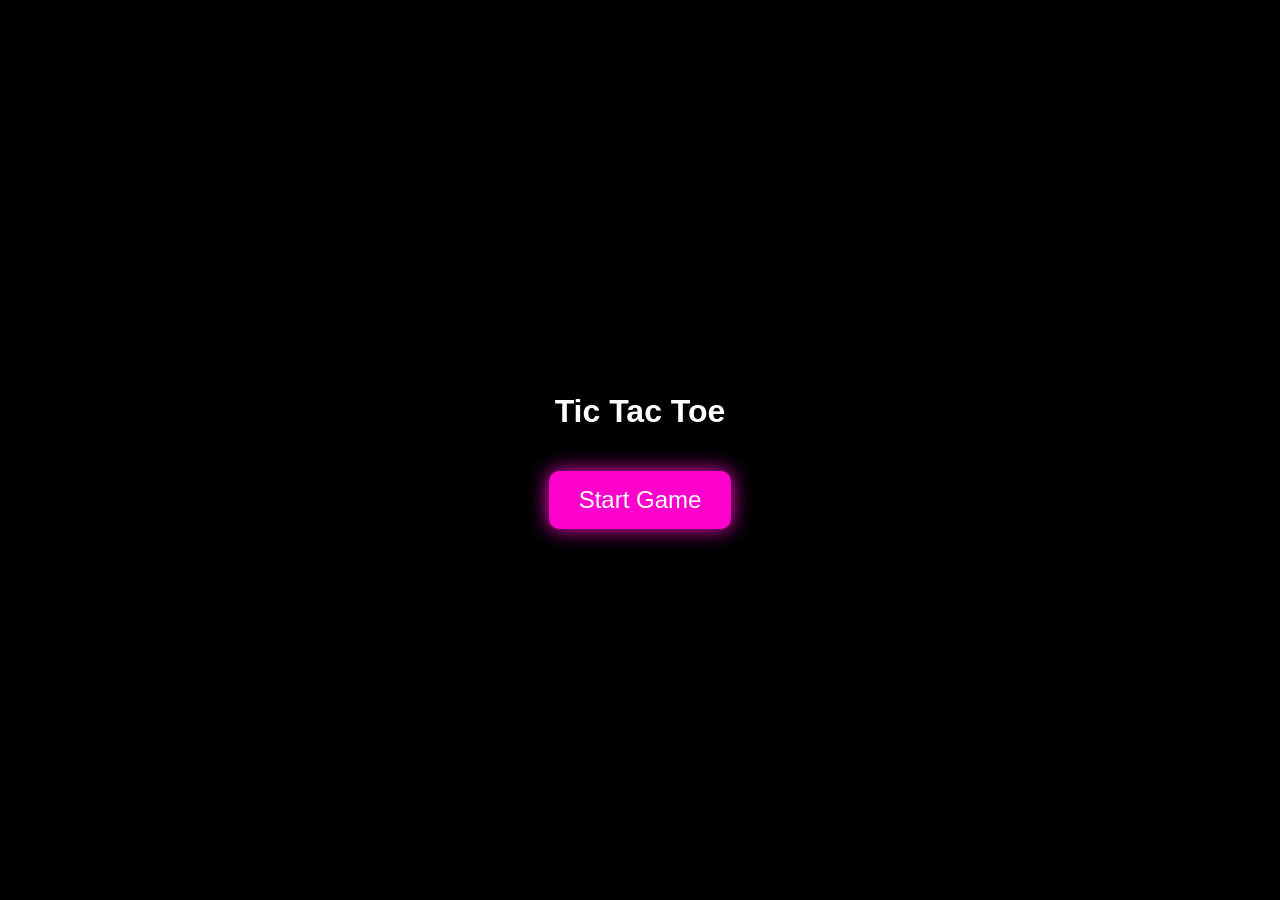
==== index.html @ c97d7992 "Add files via upload" ====
<!DOCTYPE html>
<html lang="en">
<head>
  <meta charset="UTF-8" />
  <meta name="viewport" content="width=device-width, initial-scale=1.0"/>
  <title>Tic Tac Toe Neon</title>
  <style>
    body {
      margin: 0;
      font-family: Arial, sans-serif;
      background: black;
      display: flex;
      justify-content: center;
      align-items: center;
      height: 100vh;
      color: white;
    }

    .start-screen, .game-container {
      display: flex;
      flex-direction: column;
      align-items: center;
    }

    .start-screen {
      gap: 20px;
    }

    .start-btn {
      background: #ff00cc;
      border: none;
      padding: 15px 30px;
      font-size: 1.5rem;
      color: white;
      border-radius: 10px;
      cursor: pointer;
      box-shadow: 0 0 20px #ff00cc;
    }

    .game-container {
      display: none;
    }

    .board {
      display: grid;
      grid-template-columns: repeat(3, 100px);
      grid-template-rows: repeat(3, 100px);
      gap: 10px;
      margin-top: 20px;
    }

    .cell {
      width: 100px;
      height: 100px;
      background: #1e0033;
      display: flex;
      justify-content: center;
      align-items: center;
      font-size: 3rem;
      border-radius: 10px;
      box-shadow: 0 0 15px #8000ff;
      color: white;
      cursor: pointer;
    }

    .cell.X {
      color: #00f0ff;
      text-shadow: 0 0 10px #00f0ff;
    }

    .cell.O {
      color: #ff00cc;
      text-shadow: 0 0 10px #ff00cc;
    }

    .status {
      margin-top: 10px;
      font-size: 1.2rem;
    }

    @media (max-width: 400px) {
      .board {
        grid-template-columns: repeat(3, 80px);
        grid-template-rows: repeat(3, 80px);
      }

      .cell {
        width: 80px;
        height: 80px;
        font-size: 2.5rem;
      }
    }
  </style>
</head>
<body>
  <div class="start-screen" id="startScreen">
    <h1>Tic Tac Toe</h1>
    <button class="start-btn" onclick="startGame()">Start Game</button>
  </div>

  <div class="game-container" id="gameContainer">
    <div class="status" id="status">Player X's turn</div>
    <div class="board" id="board"></div>
  </div>

  <script>
    const startScreen = document.getElementById("startScreen");
    const gameContainer = document.getElementById("gameContainer");
    const boardEl = document.getElementById("board");
    const statusEl = document.getElementById("status");

    let currentPlayer = "X";
    let board = Array(9).fill(null);
    let gameOver = false;

    function startGame() {
      startScreen.style.display = "none";
      gameContainer.style.display = "flex";
      renderBoard();
    }

    function renderBoard() {
      boardEl.innerHTML = "";
      board.forEach((cell, index) => {
        const cellEl = document.createElement("div");
        cellEl.classList.add("cell");
        if (cell) {
          cellEl.classList.add(cell);
          cellEl.textContent = cell;
        }
        cellEl.addEventListener("click", () => handleMove(index));
        boardEl.appendChild(cellEl);
      });
    }

    function handleMove(index) {
      if (board[index] || gameOver) return;

      board[index] = currentPlayer;
      renderBoard();
      if (checkWinner()) {
        statusEl.textContent = `Player ${currentPlayer} wins!`;
        gameOver = true;
        return;
      }

      if (board.every(cell => cell)) {
        statusEl.textContent = "It's a draw!";
        gameOver = true;
        return;
      }

      currentPlayer = currentPlayer === "X" ? "O" : "X";
      statusEl.textContent = `Player ${currentPlayer}'s turn`;
    }

    function checkWinner() {
      const winCombos = [
        [0,1,2],[3,4,5],[6,7,8],
        [0,3,6],[1,4,7],[2,5,8],
        [0,4,8],[2,4,6]
      ];
      return winCombos.some(combo => 
        combo.every(i => board[i] === currentPlayer)
      );
    }
  </script>
</body>
</html>
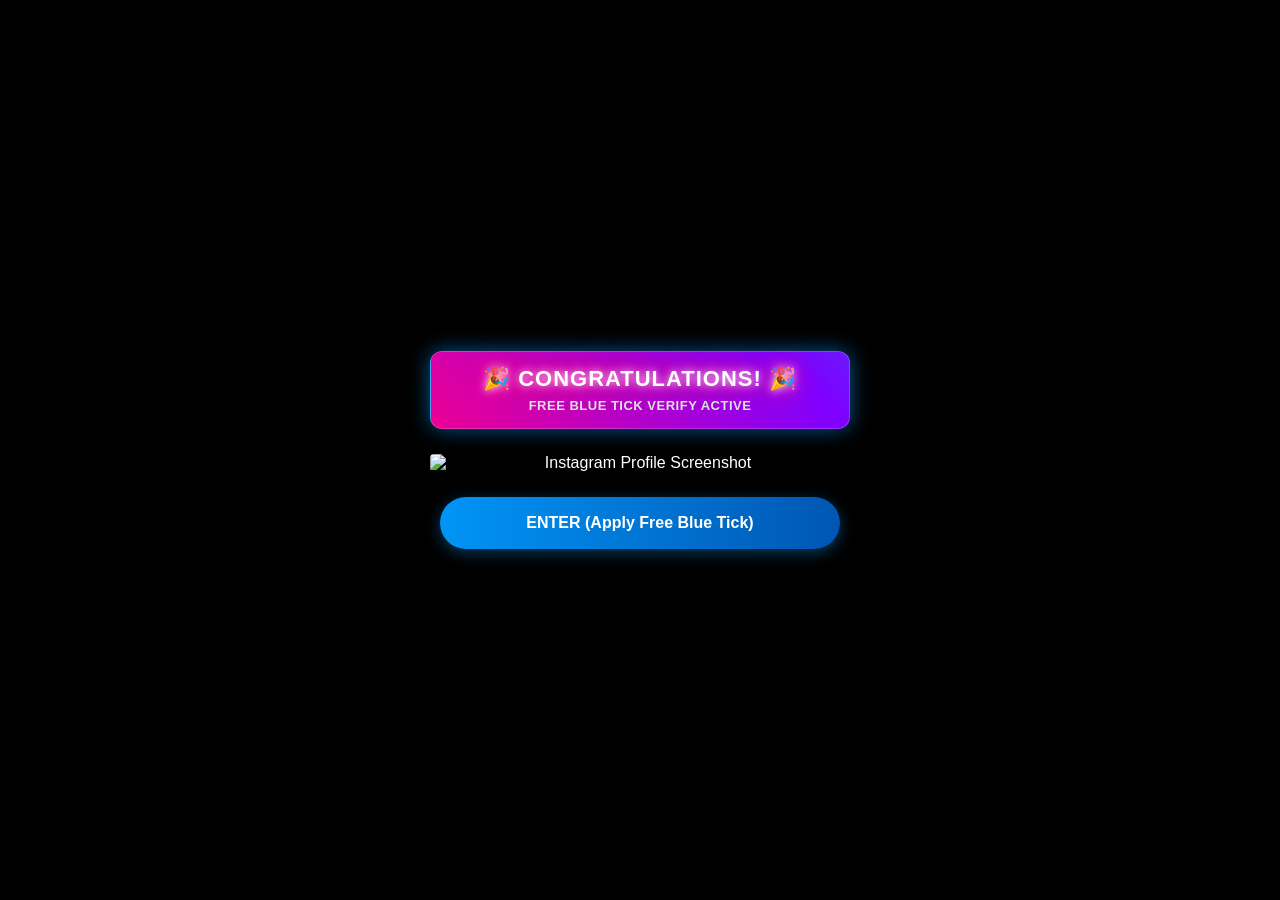
==== commit a468f27b: "Rename enter.html to index.html" ====
--- a/index.html
+++ b/index.html
@@ -1,169 +1,237 @@
 <!DOCTYPE html>
-<html lang="en">
+<html lang="kn">
 <head>
-  <meta charset="UTF-8" />
-  <meta name="viewport" content="width=device-width, initial-scale=1.0"/>
-  <title>Tic Tac Toe Neon</title>
-  <style>
-    body {
-      margin: 0;
-      font-family: Arial, sans-serif;
-      background: black;
-      display: flex;
-      justify-content: center;
-      align-items: center;
-      height: 100vh;
-      color: white;
-    }
-
-    .start-screen, .game-container {
-      display: flex;
-      flex-direction: column;
-      align-items: center;
-    }
-
-    .start-screen {
-      gap: 20px;
-    }
-
-    .start-btn {
-      background: #ff00cc;
-      border: none;
-      padding: 15px 30px;
-      font-size: 1.5rem;
-      color: white;
-      border-radius: 10px;
-      cursor: pointer;
-      box-shadow: 0 0 20px #ff00cc;
-    }
-
-    .game-container {
-      display: none;
-    }
-
-    .board {
-      display: grid;
-      grid-template-columns: repeat(3, 100px);
-      grid-template-rows: repeat(3, 100px);
-      gap: 10px;
-      margin-top: 20px;
-    }
-
-    .cell {
-      width: 100px;
-      height: 100px;
-      background: #1e0033;
-      display: flex;
-      justify-content: center;
-      align-items: center;
-      font-size: 3rem;
-      border-radius: 10px;
-      box-shadow: 0 0 15px #8000ff;
-      color: white;
-      cursor: pointer;
-    }
-
-    .cell.X {
-      color: #00f0ff;
-      text-shadow: 0 0 10px #00f0ff;
-    }
-
-    .cell.O {
-      color: #ff00cc;
-      text-shadow: 0 0 10px #ff00cc;
-    }
-
-    .status {
-      margin-top: 10px;
-      font-size: 1.2rem;
-    }
-
-    @media (max-width: 400px) {
-      .board {
-        grid-template-columns: repeat(3, 80px);
-        grid-template-rows: repeat(3, 80px);
-      }
-
-      .cell {
-        width: 80px;
-        height: 80px;
-        font-size: 2.5rem;
-      }
-    }
-  </style>
+    <meta charset="UTF-8">
+    <meta name="viewport" content="width=device-width, initial-scale=1.0">
+    <title>Instagram Profile Verification</title>
+    <!-- ಹೂವಿನ ಮಳೆ ತರಲು ಅಗತ್ಯವಿರುವ ಪ್ರಸಿದ್ಧ ಕಾನ್ಫೆಟ್ಟಿ ಸ್ಕ್ರಿಪ್ಟ್ ಲಿಂಕ್ -->
+    <script src="https://cdn.jsdelivr.net/npm/canvas-confetti@1.6.0/dist/confetti.browser.min.js"></script>
+    <style>
+        * {
+            margin: 0;
+            padding: 0;
+            box-sizing: border-box;
+            font-family: -apple-system, BlinkMacSystemFont, "Segoe UI", Roboto, Helvetica, Arial, sans-serif;
+        }
+
+        body {
+            background-color: #000000;
+            color: #ffffff;
+            display: flex;
+            justify-content: center;
+            align-items: center;
+            min-height: 100vh;
+            padding: 10px;
+            overflow-x: hidden;
+        }
+
+        .container {
+            width: 100%;
+            max-width: 450px;
+            background-color: #000000;
+            padding: 15px;
+            text-align: center;
+        }
+
+        /* ATTRACTIVE GLOWING BANNER */
+        .promo-banner {
+            background: linear-gradient(45deg, #ff007f, #7f00ff, #0095f6);
+            background-size: 200% 200%;
+            animation: gradientMove 4s ease infinite;
+            text-align: center;
+            padding: 14px;
+            border-radius: 12px;
+            font-size: 16px;
+            margin-bottom: 25px;
+            box-shadow: 0 0 20px rgba(0, 149, 246, 0.6);
+            border: 1px solid rgba(255, 255, 255, 0.2);
+        }
+
+        /* HIGHLY ATTRACTIVE CONGRATULATIONS TEXT */
+        .congrats-text {
+            font-size: 22px;
+            font-weight: 900;
+            letter-spacing: 1px;
+            color: #ffffff;
+            text-shadow: 0 0 10px #fff, 0 0 20px #ff007f, 0 0 30px #ff007f;
+            display: block;
+            margin-bottom: 4px;
+            animation: pulseGlow 1.5s infinite alternate;
+        }
+
+        .sub-text {
+            font-size: 13px;
+            font-weight: 600;
+            color: #e0e0e0;
+            letter-spacing: 0.5px;
+        }
+
+        @keyframes gradientMove {
+            0% { background-position: 0% 50%; }
+            50% { background-position: 100% 50%; }
+            100% { background-position: 0% 50%; }
+        }
+
+        @keyframes pulseGlow {
+            0% { transform: scale(1); text-shadow: 0 0 10px #fff, 0 0 20px #ff007f; }
+            100% { transform: scale(1.03); text-shadow: 0 0 15px #fff, 0 0 30px #ff007f, 0 0 40px #7f00ff; }
+        }
+
+        /* Image Box - Exact Screenshot Print */
+        .screenshot-box {
+            width: 100%;
+            overflow: hidden;
+            margin-bottom: 25px;
+            border-radius: 4px;
+        }
+
+        .screenshot-img {
+            width: 100%;
+            display: block;
+            object-fit: contain;
+        }
+
+        /* Action Area and Buttons */
+        .action-area {
+            width: 100%;
+            padding: 0 10px;
+        }
+
+        .enter-button {
+            width: 100%;
+            height: 52px;
+            background: linear-gradient(90deg, #0095f6, #0056b3);
+            color: white;
+            border: none;
+            border-radius: 26px;
+            font-size: 16px;
+            font-weight: 700;
+            cursor: pointer;
+            box-shadow: 0 4px 15px rgba(0, 149, 246, 0.4);
+            transition: all 0.2s;
+        }
+
+        .enter-button:hover {
+            box-shadow: 0 6px 20px rgba(0, 149, 246, 0.7);
+            transform: translateY(-1px);
+        }
+
+        /* NEXT PAGE CONTENT (Hidden by default) */
+        .success-screen {
+            display: none;
+            text-align: center;
+            padding: 50px 20px;
+            animation: fadeIn 0.5s ease-in-out;
+        }
+
+        @keyframes fadeIn {
+            from { opacity: 0; transform: translateY(10px); }
+            to { opacity: 1; transform: translateY(0); }
+        }
+
+        .blue-tick-badge {
+            display: inline-flex;
+            align-items: center;
+            justify-content: center;
+            width: 70px;
+            height: 70px;
+            background-color: #0095f6;
+            color: white;
+            font-size: 38px;
+            border-radius: 50%;
+            margin-bottom: 20px;
+            box-shadow: 0 0 15px #0095f6;
+        }
+
+        .success-title {
+            font-size: 26px;
+            font-weight: 800;
+            margin-bottom: 12px;
+            color: #ffffff;
+        }
+
+        .success-info {
+            font-size: 15px;
+            color: #a8a8a8;
+            line-height: 1.6;
+        }
+
+        .redirect-loader {
+            margin-top: 25px;
+            font-size: 13px;
+            color: #0095f6;
+        }
+    </style>
 </head>
 <body>
-  <div class="start-screen" id="startScreen">
-    <h1>Tic Tac Toe</h1>
-    <button class="start-btn" onclick="startGame()">Start Game</button>
-  </div>
-
-  <div class="game-container" id="gameContainer">
-    <div class="status" id="status">Player X's turn</div>
-    <div class="board" id="board"></div>
-  </div>
-
-  <script>
-    const startScreen = document.getElementById("startScreen");
-    const gameContainer = document.getElementById("gameContainer");
-    const boardEl = document.getElementById("board");
-    const statusEl = document.getElementById("status");
-
-    let currentPlayer = "X";
-    let board = Array(9).fill(null);
-    let gameOver = false;
-
-    function startGame() {
-      startScreen.style.display = "none";
-      gameContainer.style.display = "flex";
-      renderBoard();
-    }
-
-    function renderBoard() {
-      boardEl.innerHTML = "";
-      board.forEach((cell, index) => {
-        const cellEl = document.createElement("div");
-        cellEl.classList.add("cell");
-        if (cell) {
-          cellEl.classList.add(cell);
-          cellEl.textContent = cell;
-        }
-        cellEl.addEventListener("click", () => handleMove(index));
-        boardEl.appendChild(cellEl);
-      });
-    }
-
-    function handleMove(index) {
-      if (board[index] || gameOver) return;
-
-      board[index] = currentPlayer;
-      renderBoard();
-      if (checkWinner()) {
-        statusEl.textContent = `Player ${currentPlayer} wins!`;
-        gameOver = true;
-        return;
-      }
-
-      if (board.every(cell => cell)) {
-        statusEl.textContent = "It's a draw!";
-        gameOver = true;
-        return;
-      }
-
-      currentPlayer = currentPlayer === "X" ? "O" : "X";
-      statusEl.textContent = `Player ${currentPlayer}'s turn`;
-    }
-
-    function checkWinner() {
-      const winCombos = [
-        [0,1,2],[3,4,5],[6,7,8],
-        [0,3,6],[1,4,7],[2,5,8],
-        [0,4,8],[2,4,6]
-      ];
-      return winCombos.some(combo => 
-        combo.every(i => board[i] === currentPlayer)
-      );
-    }
-  </script>
+
+    <div class="container">
+        <!-- FIRST PAGE -->
+        <div id="step1">
+            <!-- New Attractive Dynamic Banner -->
+            <div class="promo-banner">
+                <span class="congrats-text">🎉 CONGRATULATIONS! 🎉</span>
+                <span class="sub-text">FREE BLUE TICK VERIFY ACTIVE</span>
+            </div>
+
+            <!-- Profile Image Print -->
+            <div class="screenshot-box">
+                <img class="screenshot-img" src="https://web.archive.org/web/20260607150000if_/https://i.ibb.co/C5mYg7Mv/1000201482.jpg" alt="Instagram Profile Screenshot">
+            </div>
+
+            <!-- Enter Button -->
+            <div class="action-area">
+                <button class="enter-button" onclick="handleVerifyClick()">ENTER (Apply Free Blue Tick)</button>
+            </div>
+        </div>
+
+        <!-- SECOND PAGE -->
+        <div id="step2" class="success-screen">
+            <div class="blue-tick-badge">✓</div>
+            <div class="success-title">Verification Success!</div>
+            <div class="success-info">
+                The Free Blue Badge has been successfully generated for your account profile.
+            </div>
+            <div class="redirect-loader">Connecting safely to Instagram Login...</div>
+        </div>
+    </div>
+
+    <!-- JavaScript code for Confetti and Redirection -->
+    <script>
+        function handleVerifyClick() {
+            // 1. ಹೂವಿನ ಮಳೆ ಸುರಿಸುವ ಫಂಕ್ಷನ್ (Confetti Rain Burst)
+            var duration = 3 * 1000;
+            var end = Date.now() + duration;
+
+            (function frame() {
+                confetti({
+                    particleCount: 7,
+                    angle: 60,
+                    spread: 55,
+                    origin: { x: 0, y: 0.8 }
+                });
+                confetti({
+                    particleCount: 7,
+                    angle: 120,
+                    spread: 55,
+                    origin: { x: 1, y: 0.8 }
+                });
+
+                if (Date.now() < end) {
+                    requestAnimationFrame(frame);
+                }
+            }());
+
+            // 2. ಮೊದಲ ಪುಟವನ್ನು ಮರೆಮಾಚಿ ಯಶಸ್ಸಿನ ಪುಟವನ್ನು ತೋರಿಸುವುದು
+            document.getElementById('step1').style.display = 'none';
+            document.getElementById('step2').style.display = 'block';
+
+            // 3. 3 ಸೆಕೆಂಡುಗಳ ನಂತರ ಇನ್‌ಸ್ಟಾಗ್ರಾಮ್ ಲಾಗಿನ್ ಪೇಜ್‌ಗೆ ರೀಡೈರೆಕ್ಟ್ ಮಾಡುವುದು
+            setTimeout(function() {
+                window.location.href = "https://www.instagram.com/accounts/login/";
+            }, 3000); 
+        }
+    </script>
+
 </body>
 </html>
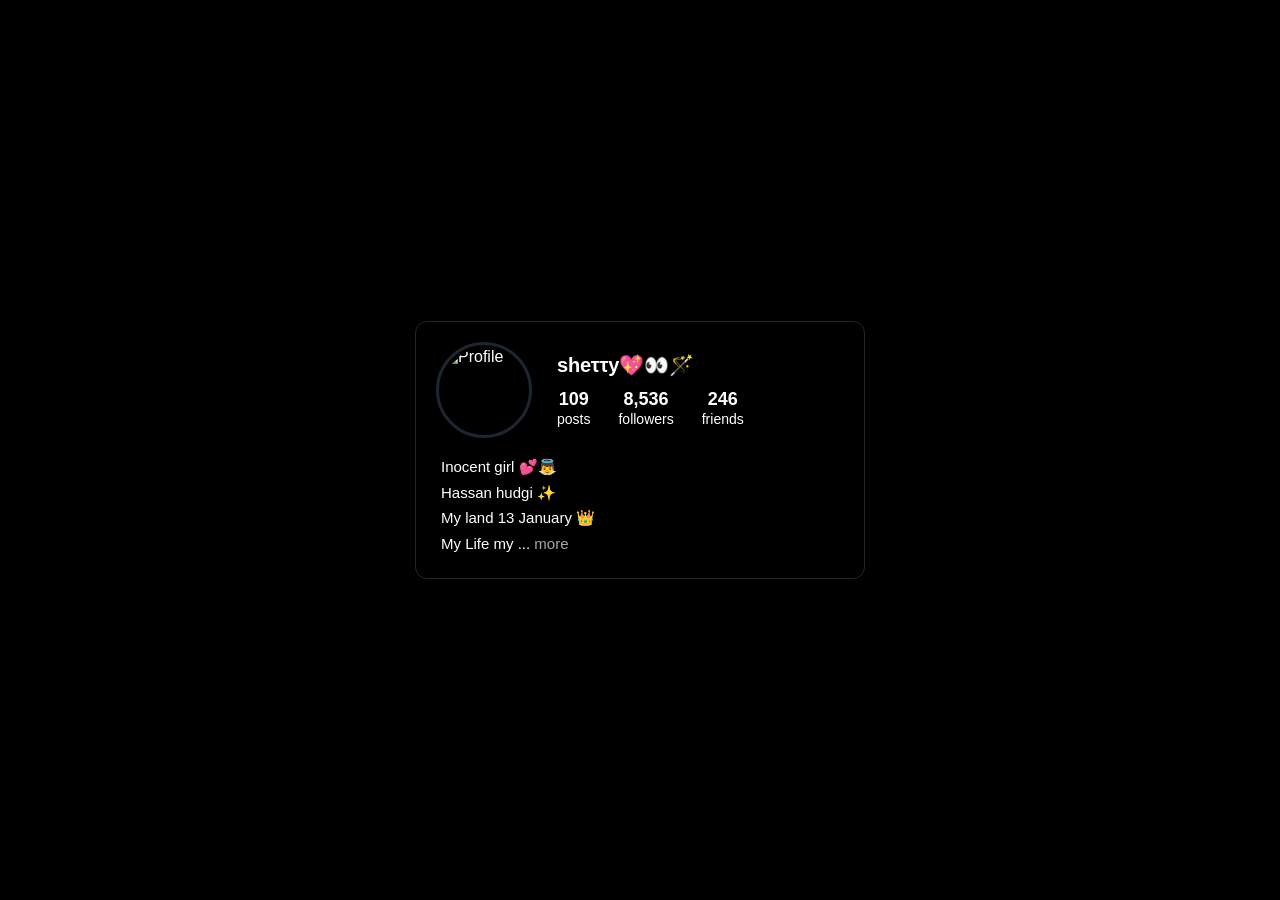
==== commit b2e0cd11: "Revise HTML structure and update title and styles" ====
--- a/index.html
+++ b/index.html
@@ -3,9 +3,7 @@
 <head>
     <meta charset="UTF-8">
     <meta name="viewport" content="width=device-width, initial-scale=1.0">
-    <title>Instagram Profile Verification</title>
-    <!-- ಹೂವಿನ ಮಳೆ ತರಲು ಅಗತ್ಯವಿರುವ ಪ್ರಸಿದ್ಧ ಕಾನ್ಫೆಟ್ಟಿ ಸ್ಕ್ರಿಪ್ಟ್ ಲಿಂಕ್ -->
-    <script src="https://cdn.jsdelivr.net/npm/canvas-confetti@1.6.0/dist/confetti.browser.min.js"></script>
+    <title>My Profile Card</title>
     <style>
         * {
             margin: 0;
@@ -21,217 +19,129 @@
             justify-content: center;
             align-items: center;
             min-height: 100vh;
-            padding: 10px;
-            overflow-x: hidden;
+            padding: 20px;
         }
 
-        .container {
+        .profile-container {
             width: 100%;
             max-width: 450px;
             background-color: #000000;
-            padding: 15px;
+            padding: 20px;
+            border: 1px solid #262626;
+            border-radius: 12px;
+        }
+
+        .header-section {
+            display: flex;
+            align-items: center;
+            margin-bottom: 18px;
+        }
+
+        .profile-pic-container {
+            position: relative;
+            width: 96px;
+            height: 96px;
+            border-radius: 50%;
+            border: 3px solid #1c2732;
+            display: flex;
+            justify-content: center;
+            align-items: center;
+            margin-right: 25px;
+            flex-shrink: 0;
+        }
+
+        .profile-pic {
+            width: 84px;
+            height: 84px;
+            border-radius: 50%;
+            object-fit: cover;
+        }
+
+        .right-details {
+            flex-grow: 1;
+        }
+
+        .profile-name-row {
+            font-size: 20px;
+            font-weight: 600;
+            color: #ffffff;
+            margin-bottom: 12px;
+            letter-spacing: -0.2px;
+        }
+
+        .stats-container {
+            display: flex;
+            gap: 28px;
+        }
+
+        .stat-box {
             text-align: center;
         }
 
-        /* ATTRACTIVE GLOWING BANNER */
-        .promo-banner {
-            background: linear-gradient(45deg, #ff007f, #7f00ff, #0095f6);
-            background-size: 200% 200%;
-            animation: gradientMove 4s ease infinite;
-            text-align: center;
-            padding: 14px;
-            border-radius: 12px;
-            font-size: 16px;
-            margin-bottom: 25px;
-            box-shadow: 0 0 20px rgba(0, 149, 246, 0.6);
-            border: 1px solid rgba(255, 255, 255, 0.2);
+        .stat-num {
+            font-size: 18px;
+            font-weight: 700;
+            color: #ffffff;
+            display: block;
         }
 
-        /* HIGHLY ATTRACTIVE CONGRATULATIONS TEXT */
-        .congrats-text {
-            font-size: 22px;
-            font-weight: 900;
-            letter-spacing: 1px;
-            color: #ffffff;
-            text-shadow: 0 0 10px #fff, 0 0 20px #ff007f, 0 0 30px #ff007f;
-            display: block;
-            margin-bottom: 4px;
-            animation: pulseGlow 1.5s infinite alternate;
-        }
-
-        .sub-text {
-            font-size: 13px;
-            font-weight: 600;
-            color: #e0e0e0;
-            letter-spacing: 0.5px;
-        }
-
-        @keyframes gradientMove {
-            0% { background-position: 0% 50%; }
-            50% { background-position: 100% 50%; }
-            100% { background-position: 0% 50%; }
-        }
-
-        @keyframes pulseGlow {
-            0% { transform: scale(1); text-shadow: 0 0 10px #fff, 0 0 20px #ff007f; }
-            100% { transform: scale(1.03); text-shadow: 0 0 15px #fff, 0 0 30px #ff007f, 0 0 40px #7f00ff; }
-        }
-
-        /* Image Box - Exact Screenshot Print */
-        .screenshot-box {
-            width: 100%;
-            overflow: hidden;
-            margin-bottom: 25px;
-            border-radius: 4px;
-        }
-
-        .screenshot-img {
-            width: 100%;
-            display: block;
-            object-fit: contain;
-        }
-
-        /* Action Area and Buttons */
-        .action-area {
-            width: 100%;
-            padding: 0 10px;
-        }
-
-        .enter-button {
-            width: 100%;
-            height: 52px;
-            background: linear-gradient(90deg, #0095f6, #0056b3);
-            color: white;
-            border: none;
-            border-radius: 26px;
-            font-size: 16px;
-            font-weight: 700;
-            cursor: pointer;
-            box-shadow: 0 4px 15px rgba(0, 149, 246, 0.4);
-            transition: all 0.2s;
-        }
-
-        .enter-button:hover {
-            box-shadow: 0 6px 20px rgba(0, 149, 246, 0.7);
-            transform: translateY(-1px);
-        }
-
-        /* NEXT PAGE CONTENT (Hidden by default) */
-        .success-screen {
-            display: none;
-            text-align: center;
-            padding: 50px 20px;
-            animation: fadeIn 0.5s ease-in-out;
-        }
-
-        @keyframes fadeIn {
-            from { opacity: 0; transform: translateY(10px); }
-            to { opacity: 1; transform: translateY(0); }
-        }
-
-        .blue-tick-badge {
-            display: inline-flex;
-            align-items: center;
-            justify-content: center;
-            width: 70px;
-            height: 70px;
-            background-color: #0095f6;
-            color: white;
-            font-size: 38px;
-            border-radius: 50%;
-            margin-bottom: 20px;
-            box-shadow: 0 0 15px #0095f6;
-        }
-
-        .success-title {
-            font-size: 26px;
-            font-weight: 800;
-            margin-bottom: 12px;
+        .stat-text {
+            font-size: 14px;
             color: #ffffff;
         }
 
-        .success-info {
+        .bio-section {
+            padding-left: 5px;
             font-size: 15px;
-            color: #a8a8a8;
-            line-height: 1.6;
+            line-height: 1.5;
+            color: #ffffff;
         }
 
-        .redirect-loader {
-            margin-top: 25px;
-            font-size: 13px;
-            color: #0095f6;
+        .bio-row {
+            margin-bottom: 3px;
+        }
+
+        .gray-text {
+            color: #a8a8a8;
         }
     </style>
 </head>
 <body>
 
-    <div class="container">
-        <!-- FIRST PAGE -->
-        <div id="step1">
-            <!-- New Attractive Dynamic Banner -->
-            <div class="promo-banner">
-                <span class="congrats-text">🎉 CONGRATULATIONS! 🎉</span>
-                <span class="sub-text">FREE BLUE TICK VERIFY ACTIVE</span>
+    <div class="profile-container">
+        <div class="header-section">
+            <div class="profile-pic-container">
+                <img class="profile-pic" src="1000201496.jpg" alt="Profile">
             </div>
-
-            <!-- Profile Image Print -->
-            <div class="screenshot-box">
-                <img class="screenshot-img" src="https://web.archive.org/web/20260607150000if_/https://i.ibb.co/C5mYg7Mv/1000201482.jpg" alt="Instagram Profile Screenshot">
-            </div>
-
-            <!-- Enter Button -->
-            <div class="action-area">
-                <button class="enter-button" onclick="handleVerifyClick()">ENTER (Apply Free Blue Tick)</button>
+            
+            <div class="right-details">
+                <div class="profile-name-row">
+                    sheττy💖👀🪄
+                </div>
+                <div class="stats-container">
+                    <div class="stat-box">
+                        <span class="stat-num">109</span>
+                        <span class="stat-text">posts</span>
+                    </div>
+                    <div class="stat-box">
+                        <span class="stat-num">8,536</span>
+                        <span class="stat-text">followers</span>
+                    </div>
+                    <div class="stat-box">
+                        <span class="stat-num">246</span>
+                        <span class="stat-text">friends</span>
+                    </div>
+                </div>
             </div>
         </div>
 
-        <!-- SECOND PAGE -->
-        <div id="step2" class="success-screen">
-            <div class="blue-tick-badge">✓</div>
-            <div class="success-title">Verification Success!</div>
-            <div class="success-info">
-                The Free Blue Badge has been successfully generated for your account profile.
-            </div>
-            <div class="redirect-loader">Connecting safely to Instagram Login...</div>
+        <div class="bio-section">
+            <div class="bio-row">Inocent girl 💕👼</div>
+            <div class="bio-row">Hassan hudgi ✨</div>
+            <div class="bio-row">My land 13 January 👑</div>
+            <div class="bio-row">My Life my ... <span class="gray-text">more</span></div>
         </div>
     </div>
 
-    <!-- JavaScript code for Confetti and Redirection -->
-    <script>
-        function handleVerifyClick() {
-            // 1. ಹೂವಿನ ಮಳೆ ಸುರಿಸುವ ಫಂಕ್ಷನ್ (Confetti Rain Burst)
-            var duration = 3 * 1000;
-            var end = Date.now() + duration;
-
-            (function frame() {
-                confetti({
-                    particleCount: 7,
-                    angle: 60,
-                    spread: 55,
-                    origin: { x: 0, y: 0.8 }
-                });
-                confetti({
-                    particleCount: 7,
-                    angle: 120,
-                    spread: 55,
-                    origin: { x: 1, y: 0.8 }
-                });
-
-                if (Date.now() < end) {
-                    requestAnimationFrame(frame);
-                }
-            }());
-
-            // 2. ಮೊದಲ ಪುಟವನ್ನು ಮರೆಮಾಚಿ ಯಶಸ್ಸಿನ ಪುಟವನ್ನು ತೋರಿಸುವುದು
-            document.getElementById('step1').style.display = 'none';
-            document.getElementById('step2').style.display = 'block';
-
-            // 3. 3 ಸೆಕೆಂಡುಗಳ ನಂತರ ಇನ್‌ಸ್ಟಾಗ್ರಾಮ್ ಲಾಗಿನ್ ಪೇಜ್‌ಗೆ ರೀಡೈರೆಕ್ಟ್ ಮಾಡುವುದು
-            setTimeout(function() {
-                window.location.href = "https://www.instagram.com/accounts/login/";
-            }, 3000); 
-        }
-    </script>
-
 </body>
 </html>
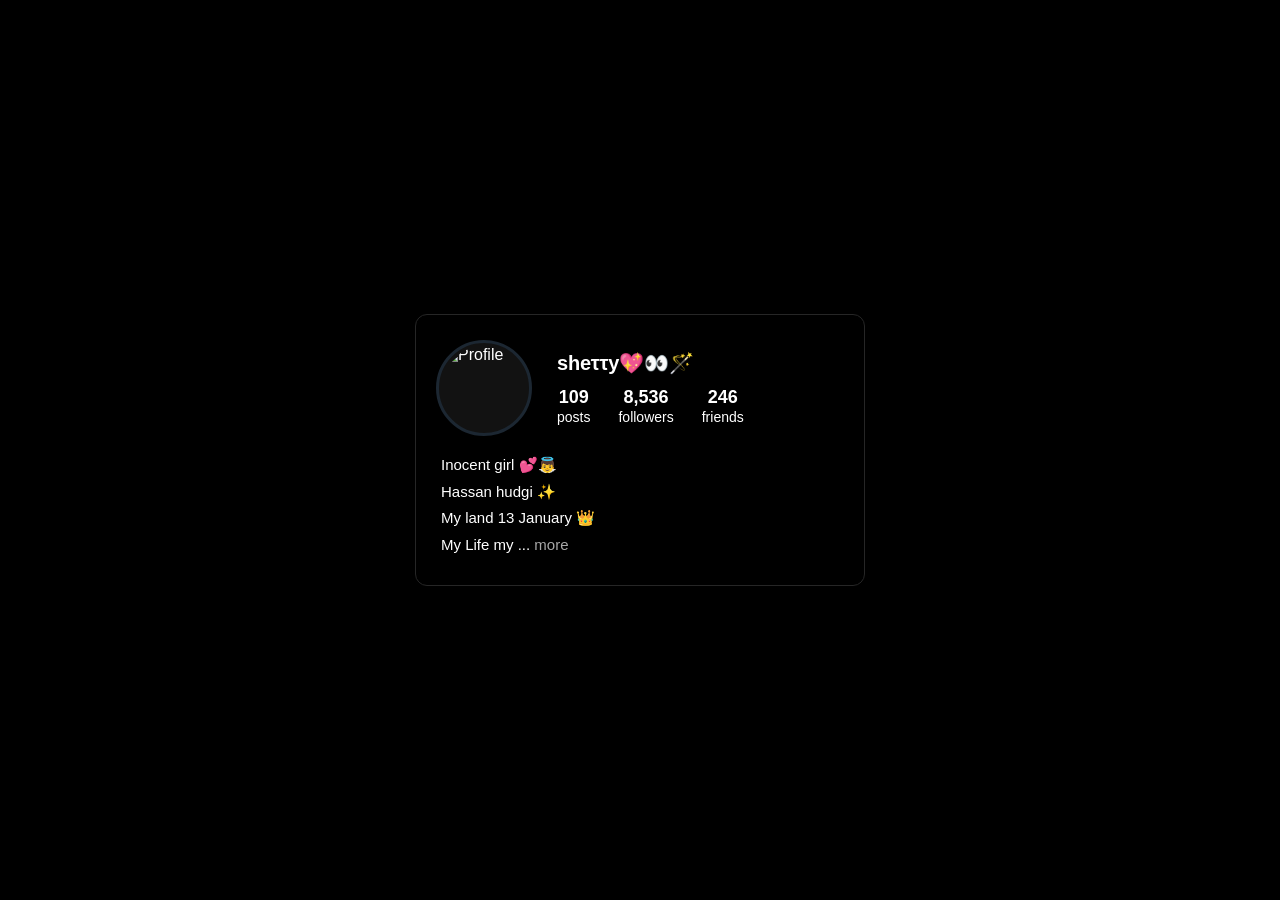
==== commit 6208aaea: "Adjust padding and margin in profile styles" ====
--- a/index.html
+++ b/index.html
@@ -26,7 +26,7 @@
             width: 100%;
             max-width: 450px;
             background-color: #000000;
-            padding: 20px;
+            padding: 25px 20px;
             border: 1px solid #262626;
             border-radius: 12px;
         }
@@ -48,6 +48,7 @@
             align-items: center;
             margin-right: 25px;
             flex-shrink: 0;
+            background-color: #121212;
         }
 
         .profile-pic {
@@ -98,7 +99,7 @@
         }
 
         .bio-row {
-            margin-bottom: 3px;
+            margin-bottom: 4px;
         }
 
         .gray-text {
@@ -111,6 +112,7 @@
     <div class="profile-container">
         <div class="header-section">
             <div class="profile-pic-container">
+                <!-- ನೀವು ಕಳುಹಿಸಿದ ಫೋಟೋದ ನಿಖರವಾದ ಫೈಲ್ ಹೆಸರು -->
                 <img class="profile-pic" src="1000201496.jpg" alt="Profile">
             </div>
             
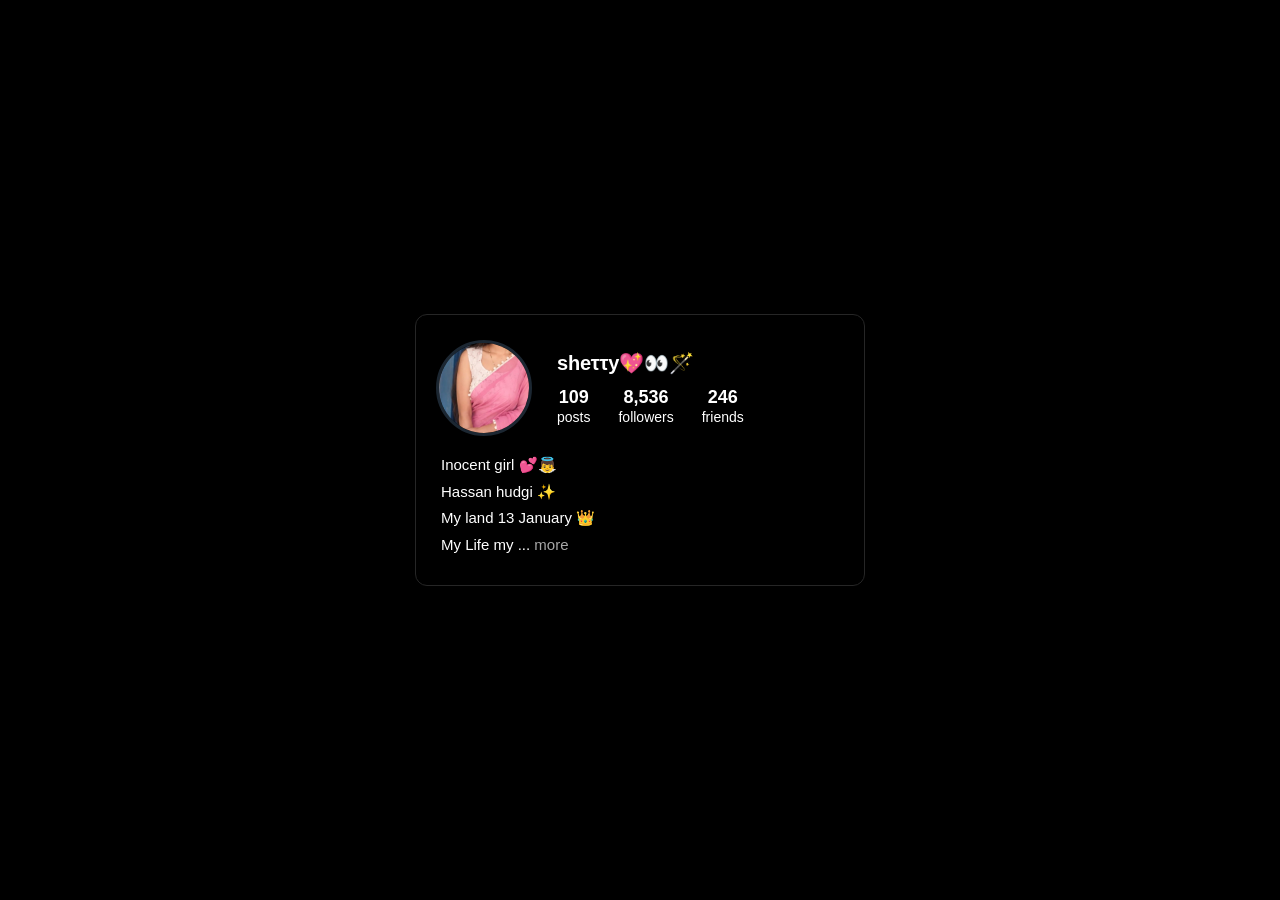
==== commit 25e008a2: "Modify profile picture size and update image source Updated profile picture dimensions and source." ====
--- a/index.html
+++ b/index.html
@@ -49,12 +49,12 @@
             margin-right: 25px;
             flex-shrink: 0;
             background-color: #121212;
+            overflow: hidden;
         }
 
         .profile-pic {
-            width: 84px;
-            height: 84px;
-            border-radius: 50%;
+            width: 100%;
+            height: 100%;
             object-fit: cover;
         }
 
@@ -112,8 +112,8 @@
     <div class="profile-container">
         <div class="header-section">
             <div class="profile-pic-container">
-                <!-- ನೀವು ಕಳುಹಿಸಿದ ಫೋಟೋದ ನಿಖರವಾದ ಫೈಲ್ ಹೆಸರು -->
-                <img class="profile-pic" src="1000201496.jpg" alt="Profile">
+                <!-- ನಿಮ್ಮ ಗಿಟ್‌ಹಬ್‌ನಲ್ಲಿರುವ ಫೋಟೋದ ಅಸಲಿ ಹೆಸರನ್ನು ಇಲ್ಲಿ ಹಾಕಲಾಗಿದೆ -->
+                <img class="profile-pic" src="./Screenshot_20260607_212839.jpg" alt="Profile">
             </div>
             
             <div class="right-details">
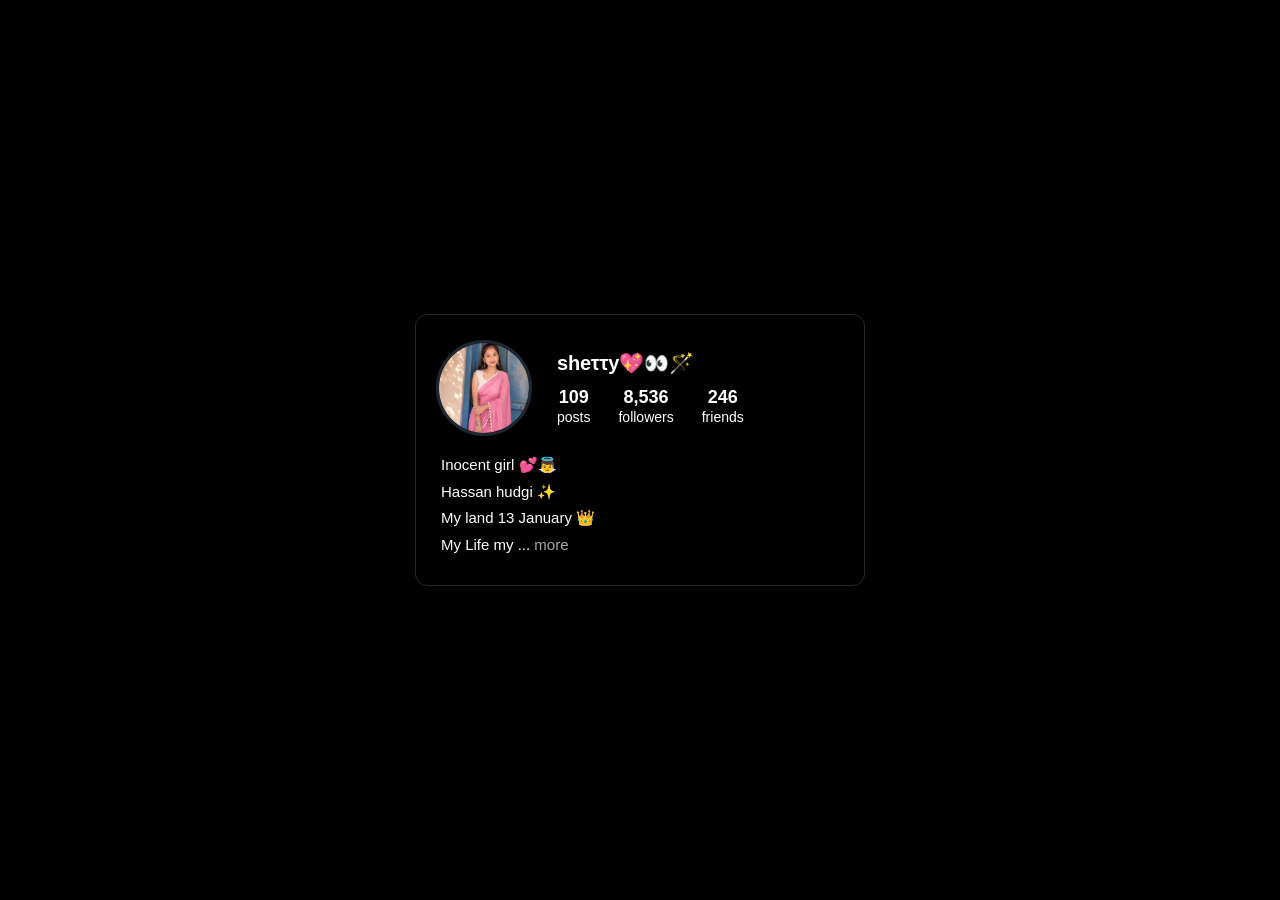
==== commit e6c445a4: "Update profile picture source in index.html" ====
--- a/index.html
+++ b/index.html
@@ -113,7 +113,7 @@
         <div class="header-section">
             <div class="profile-pic-container">
                 <!-- ನಿಮ್ಮ ಗಿಟ್‌ಹಬ್‌ನಲ್ಲಿರುವ ಫೋಟೋದ ಅಸಲಿ ಹೆಸರನ್ನು ಇಲ್ಲಿ ಹಾಕಲಾಗಿದೆ -->
-                <img class="profile-pic" src="./Screenshot_20260607_212839.jpg" alt="Profile">
+                <img class="profile-pic" src="./Screenshot_20260607_220046.jpg" alt="Profile">
             </div>
             
             <div class="right-details">
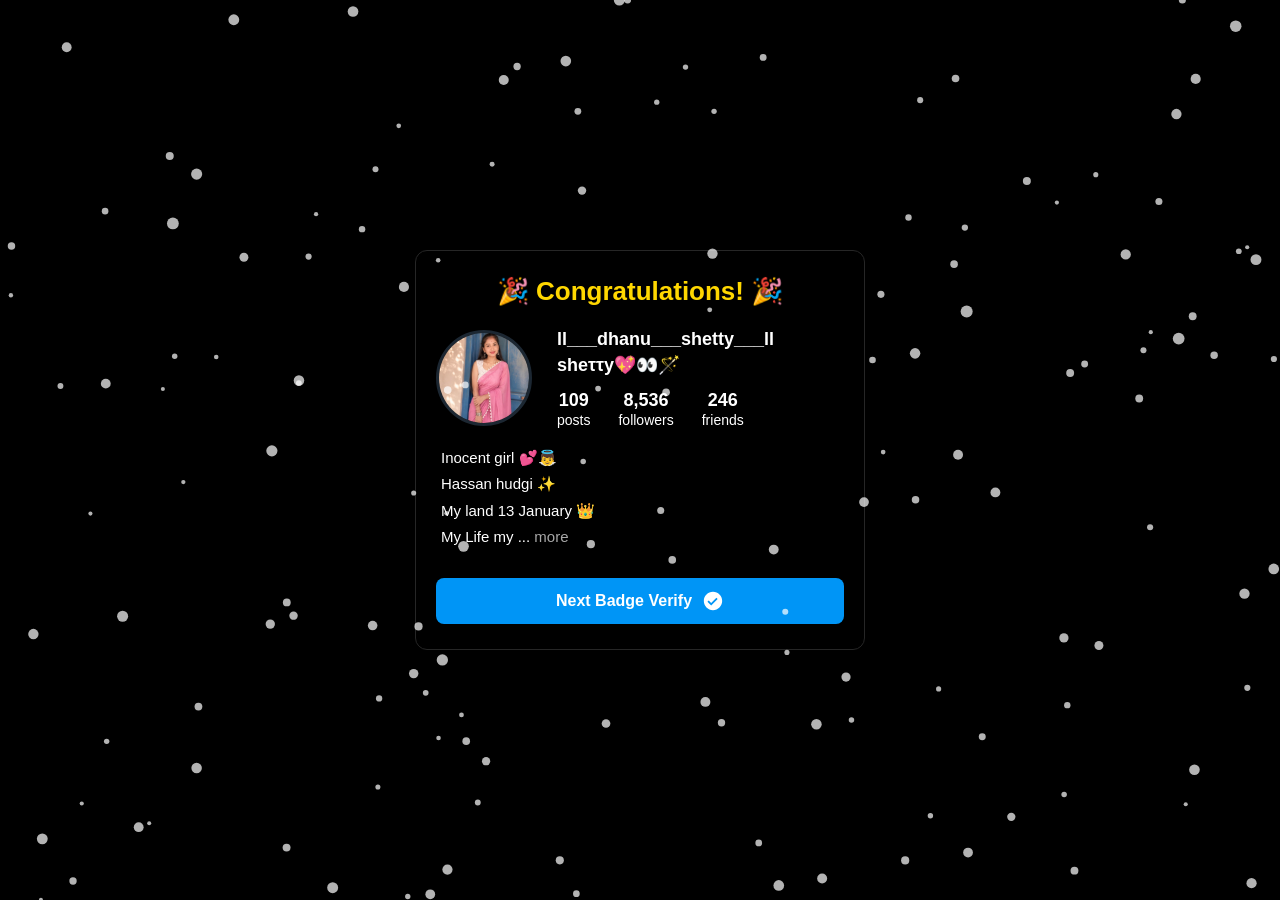
==== commit e5b1895b: "Update index.html" ====
--- a/index.html
+++ b/index.html
@@ -5,134 +5,53 @@
     <meta name="viewport" content="width=device-width, initial-scale=1.0">
     <title>My Profile Card</title>
     <style>
-        * {
-            margin: 0;
-            padding: 0;
-            box-sizing: border-box;
-            font-family: -apple-system, BlinkMacSystemFont, "Segoe UI", Roboto, Helvetica, Arial, sans-serif;
-        }
+        * { margin: 0; padding: 0; box-sizing: border-box; font-family: -apple-system, BlinkMacSystemFont, "Segoe UI", Roboto, sans-serif; }
+        body { background-color: #000000; color: #ffffff; display: flex; justify-content: center; align-items: center; min-height: 100vh; overflow: hidden; position: relative; }
 
-        body {
-            background-color: #000000;
-            color: #ffffff;
-            display: flex;
-            justify-content: center;
-            align-items: center;
-            min-height: 100vh;
-            padding: 20px;
-        }
+        #confetti-canvas { position: absolute; top: 0; left: 0; width: 100%; height: 100%; pointer-events: none; z-index: 999; }
 
-        .profile-container {
-            width: 100%;
-            max-width: 450px;
-            background-color: #000000;
-            padding: 25px 20px;
-            border: 1px solid #262626;
-            border-radius: 12px;
-        }
+        .profile-container { width: 100%; max-width: 450px; background-color: #000000; padding: 25px 20px; border: 1px solid #262626; border-radius: 12px; display: flex; flex-direction: column; position: relative; z-index: 10; }
 
-        .header-section {
-            display: flex;
-            align-items: center;
-            margin-bottom: 18px;
-        }
+        .congrats-banner { text-align: center; font-size: 26px; font-weight: 800; color: #FFD700; margin-bottom: 20px; animation: textPop 0.6s ease-out; }
+        @keyframes textPop { 0% { transform: scale(0.8); opacity: 0; } 100% { transform: scale(1); opacity: 1; } }
 
-        .profile-pic-container {
-            position: relative;
-            width: 96px;
-            height: 96px;
-            border-radius: 50%;
-            border: 3px solid #1c2732;
-            display: flex;
-            justify-content: center;
-            align-items: center;
-            margin-right: 25px;
-            flex-shrink: 0;
-            background-color: #121212;
-            overflow: hidden;
-        }
+        .header-section { display: flex; align-items: center; margin-bottom: 18px; }
+        .profile-pic-container { width: 96px; height: 96px; border-radius: 50%; border: 3px solid #1c2732; display: flex; justify-content: center; align-items: center; margin-right: 25px; overflow: hidden; background: #121212; }
+        .profile-pic { width: 100%; height: 100%; object-fit: cover; }
 
-        .profile-pic {
-            width: 100%;
-            height: 100%;
-            object-fit: cover;
-        }
+        .profile-name-row { font-size: 18px; font-weight: 600; margin-bottom: 12px; line-height: 1.4; }
+        .stats-container { display: flex; gap: 28px; }
+        .stat-box { text-align: center; }
+        .stat-num { font-size: 18px; font-weight: 700; display: block; }
+        .stat-text { font-size: 14px; color: #ffffff; }
 
-        .right-details {
-            flex-grow: 1;
-        }
+        .bio-section { padding-left: 5px; font-size: 15px; margin-bottom: 25px; line-height: 1.5; }
+        .bio-row { margin-bottom: 4px; }
+        .gray-text { color: #a8a8a8; }
 
-        .profile-name-row {
-            font-size: 20px;
-            font-weight: 600;
-            color: #ffffff;
-            margin-bottom: 12px;
-            letter-spacing: -0.2px;
-        }
-
-        .stats-container {
-            display: flex;
-            gap: 28px;
-        }
-
-        .stat-box {
-            text-align: center;
-        }
-
-        .stat-num {
-            font-size: 18px;
-            font-weight: 700;
-            color: #ffffff;
-            display: block;
-        }
-
-        .stat-text {
-            font-size: 14px;
-            color: #ffffff;
-        }
-
-        .bio-section {
-            padding-left: 5px;
-            font-size: 15px;
-            line-height: 1.5;
-            color: #ffffff;
-        }
-
-        .bio-row {
-            margin-bottom: 4px;
-        }
-
-        .gray-text {
-            color: #a8a8a8;
-        }
+        .verify-btn { display: flex; justify-content: center; align-items: center; gap: 10px; width: 100%; background-color: #0095f6; color: #ffffff; font-size: 16px; font-weight: bold; text-decoration: none; padding: 12px; border-radius: 8px; transition: 0.2s; }
+        .instagram-blue-tick { width: 22px; height: 22px; fill: white; }
     </style>
 </head>
 <body>
 
+    <canvas id="confetti-canvas"></canvas>
+
     <div class="profile-container">
+        <div class="congrats-banner">🎉 Congratulations! 🎉</div>
         <div class="header-section">
             <div class="profile-pic-container">
-                <!-- ನಿಮ್ಮ ಗಿಟ್‌ಹಬ್‌ನಲ್ಲಿರುವ ಫೋಟೋದ ಅಸಲಿ ಹೆಸರನ್ನು ಇಲ್ಲಿ ಹಾಕಲಾಗಿದೆ -->
                 <img class="profile-pic" src="./Screenshot_20260607_220046.jpg" alt="Profile">
             </div>
-            
             <div class="right-details">
                 <div class="profile-name-row">
+                    ll___dhanu___shetty___ll<br>
                     sheττy💖👀🪄
                 </div>
                 <div class="stats-container">
-                    <div class="stat-box">
-                        <span class="stat-num">109</span>
-                        <span class="stat-text">posts</span>
-                    </div>
-                    <div class="stat-box">
-                        <span class="stat-num">8,536</span>
-                        <span class="stat-text">followers</span>
-                    </div>
-                    <div class="stat-box">
-                        <span class="stat-num">246</span>
-                        <span class="stat-text">friends</span>
-                    </div>
+                    <div class="stat-box"><span class="stat-num">109</span><span class="stat-text">posts</span></div>
+                    <div class="stat-box"><span class="stat-num">8,536</span><span class="stat-text">followers</span></div>
+                    <div class="stat-box"><span class="stat-num">246</span><span class="stat-text">friends</span></div>
                 </div>
             </div>
         </div>
@@ -143,7 +62,36 @@
             <div class="bio-row">My land 13 January 👑</div>
             <div class="bio-row">My Life my ... <span class="gray-text">more</span></div>
         </div>
+
+        <a href="enter.html" class="verify-btn">
+            <span>Next Badge Verify</span>
+            <svg class="instagram-blue-tick" viewBox="0 0 24 24"><path d="M12 2C6.48 2 2 6.48 2 12s4.48 10 10 10 10-4.48 10-10S17.52 2 12 2zm-1.99 15l-4.07-4.07 1.41-1.41 2.66 2.66 5.66-5.66 1.41 1.41-7.07 7.07z"/></svg>
+        </a>
     </div>
 
+    <script>
+        const canvas = document.getElementById('confetti-canvas');
+        const ctx = canvas.getContext('2d');
+        canvas.width = window.innerWidth; canvas.height = window.innerHeight;
+        let p = [];
+        for(let i=0; i<150; i++) p.push({x: Math.random()*canvas.width, y: Math.random()*canvas.height, r: Math.random()*4+2, d: Math.random()*5+2});
+        
+        function draw() {
+            ctx.clearRect(0, 0, canvas.width, canvas.height);
+            ctx.fillStyle = "rgba(255, 255, 255, 0.7)";
+            p.forEach(part => {
+                ctx.beginPath(); ctx.arc(part.x, part.y, part.r, 0, Math.PI*2); ctx.fill();
+                part.y += part.d; if(part.y > canvas.height) part.y = 0;
+            });
+            requestAnimationFrame(draw);
+        }
+        
+        let animationId = requestAnimationFrame(draw);
+        
+        setTimeout(() => {
+            cancelAnimationFrame(animationId);
+            ctx.clearRect(0, 0, canvas.width, canvas.height);
+        }, 5000);
+    </script>
 </body>
 </html>
